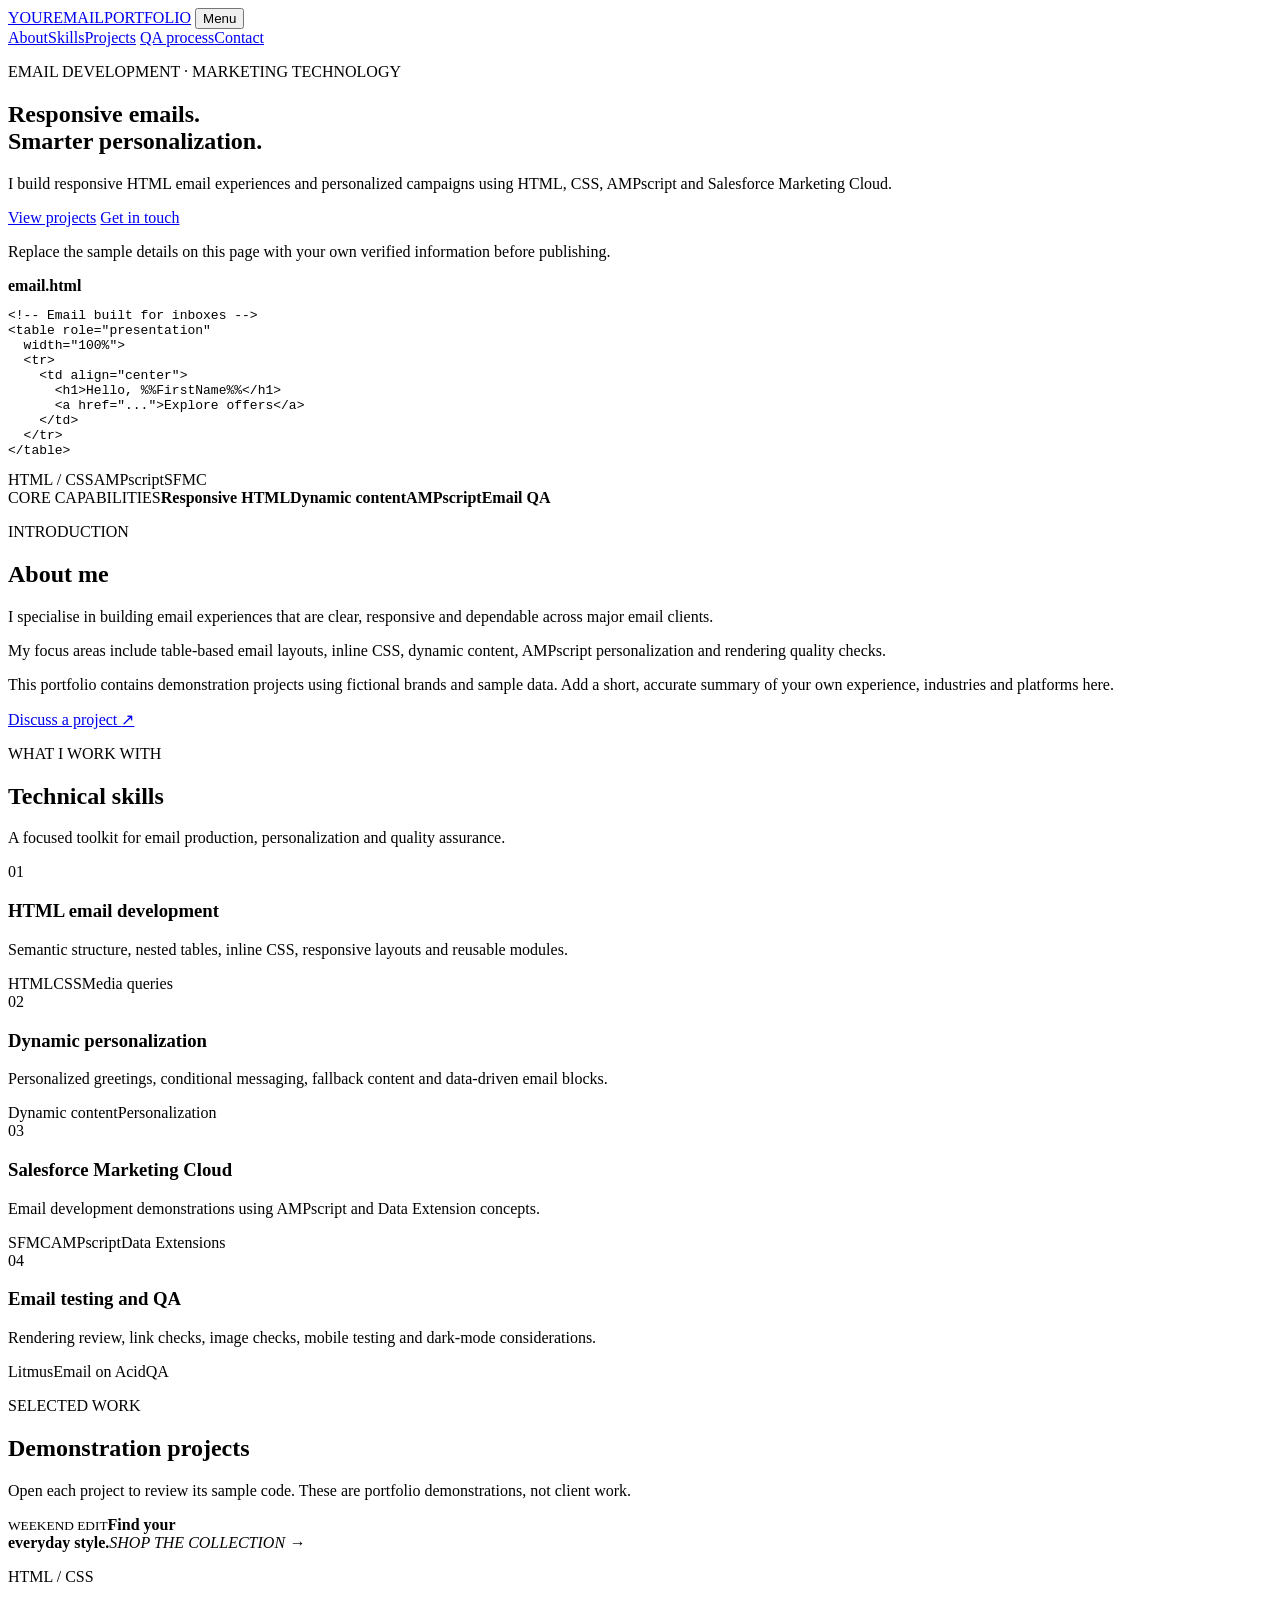
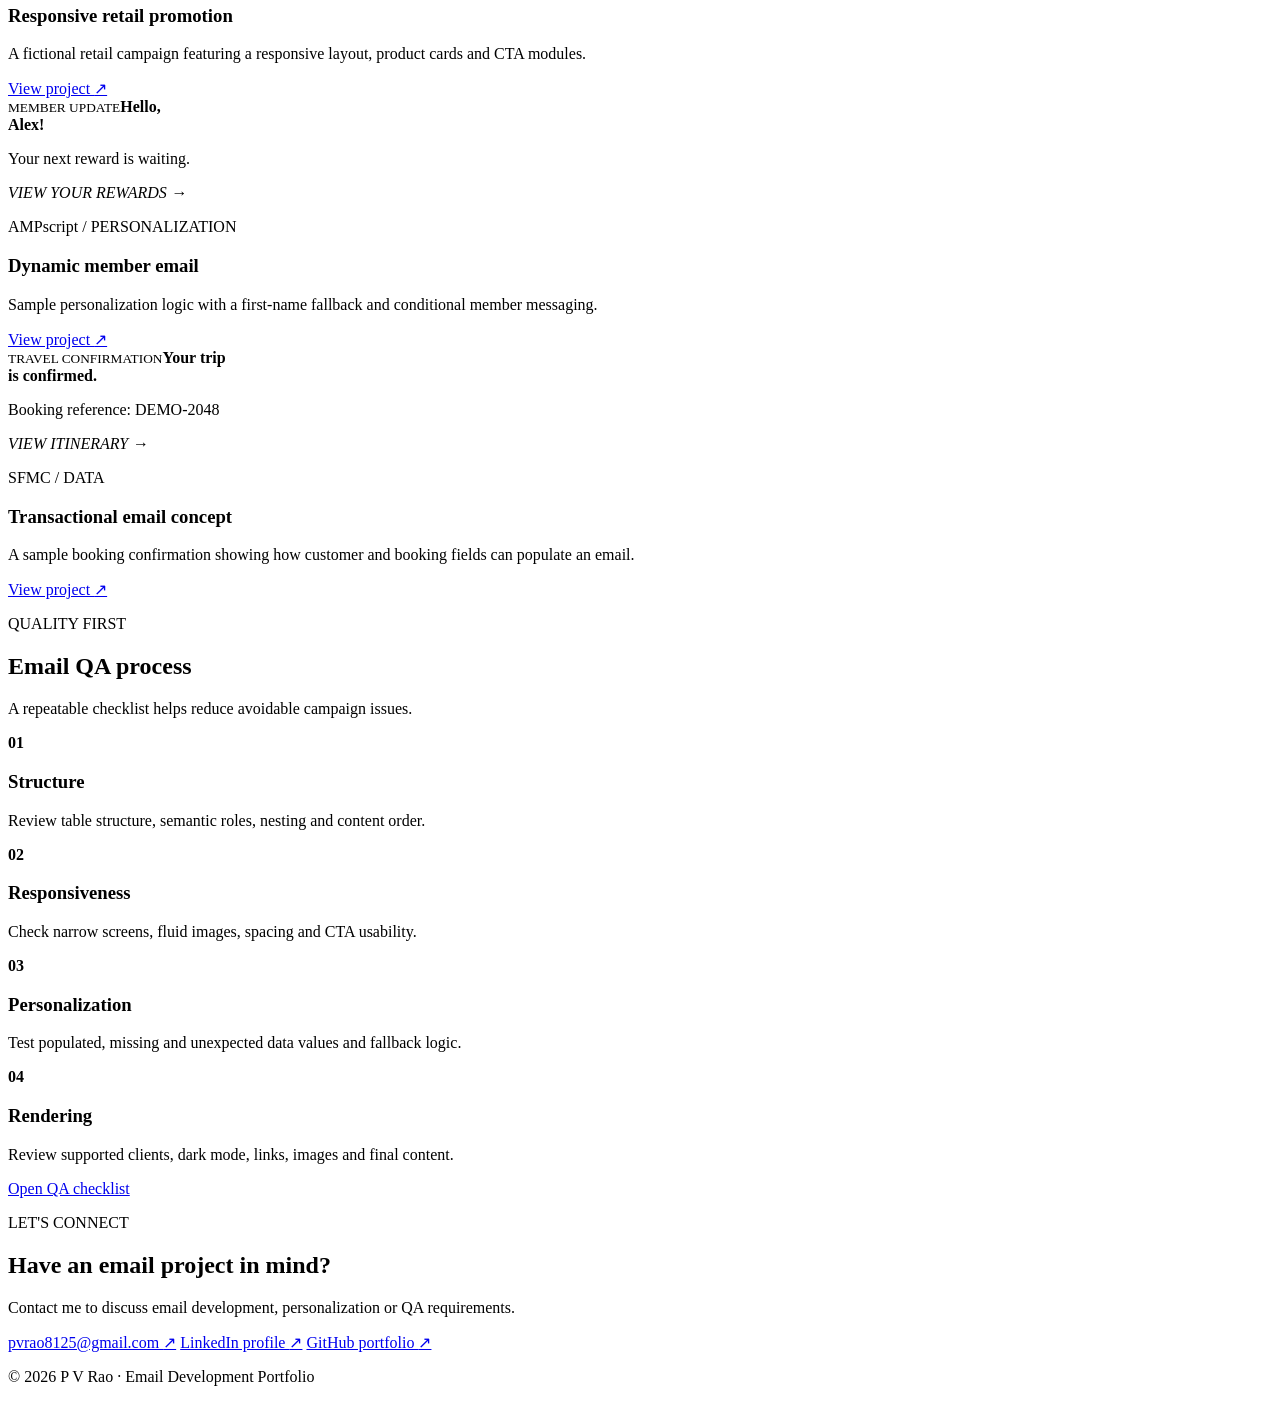
==== index.html @ cdc892a6 "Add files via upload" ====
<!doctype html>
<html lang="en">
<head>
  <meta charset="utf-8">
  <meta name="viewport" content="width=device-width, initial-scale=1">
  <meta name="description" content="Email development portfolio featuring responsive HTML email, dynamic personalization, Salesforce Marketing Cloud and email QA.">
  <title>Email Developer Portfolio | P V Rao</title>
  <link rel="stylesheet" href="css/styles.css">
</head>
<body>
  <header class="site-header">
    <nav class="nav container" aria-label="Main navigation">
      <a class="brand" href="#home">YOUR<span>EMAIL</span>PORTFOLIO</a>
      <button class="menu-toggle" aria-expanded="false" aria-controls="nav-links">Menu</button>
      <div class="nav-links" id="nav-links">
        <a href="#about">About</a><a href="#skills">Skills</a><a href="#projects">Projects</a>
        <a href="#process">QA process</a><a class="nav-cta" href="#contact">Contact</a>
      </div>
    </nav>
  </header>

  <main>
    <section class="hero container" id="home">
      <div class="hero-copy">
        <p class="eyebrow">EMAIL DEVELOPMENT · MARKETING TECHNOLOGY</p>
        <h1>Responsive emails.<br><span>Smarter personalization.</span></h1>
        <p class="hero-text">I build responsive HTML email experiences and personalized campaigns using HTML, CSS, AMPscript and Salesforce Marketing Cloud.</p>
        <div class="hero-actions">
          <a class="button primary" href="#projects">View projects</a>
          <a class="button secondary" href="#contact">Get in touch</a>
        </div>
        <p class="small-note">Replace the sample details on this page with your own verified information before publishing.</p>
      </div>
      <div class="hero-card">
        <div class="code-top"><span></span><span></span><span></span><b>email.html</b></div>
        <pre><code><span class="code-muted">&lt;!-- Email built for inboxes --&gt;</span>
&lt;table role="presentation"
  width="100%"&gt;
  &lt;tr&gt;
    &lt;td align="center"&gt;
      <span class="code-blue">&lt;h1&gt;</span>Hello, %%FirstName%%<span class="code-blue">&lt;/h1&gt;</span>
      &lt;a href="..."&gt;Explore offers&lt;/a&gt;
    &lt;/td&gt;
  &lt;/tr&gt;
&lt;/table&gt;</code></pre>
        <div class="hero-tags"><span>HTML / CSS</span><span>AMPscript</span><span>SFMC</span></div>
      </div>
    </section>

    <section class="trust-strip">
      <div class="container strip-inner"><span>CORE CAPABILITIES</span><b>Responsive HTML</b><b>Dynamic content</b><b>AMPscript</b><b>Email QA</b></div>
    </section>

    <section class="section container" id="about">
      <div class="section-heading"><p class="eyebrow">INTRODUCTION</p><h2>About me</h2></div>
      <div class="about-grid">
        <p class="lead">I specialise in building email experiences that are clear, responsive and dependable across major email clients.</p>
        <div class="about-copy">
          <p>My focus areas include table-based email layouts, inline CSS, dynamic content, AMPscript personalization and rendering quality checks.</p>
          <p>This portfolio contains demonstration projects using fictional brands and sample data. Add a short, accurate summary of your own experience, industries and platforms here.</p>
          <a class="text-link" href="#contact">Discuss a project <span>↗</span></a>
        </div>
      </div>
    </section>

    <section class="section section-soft" id="skills">
      <div class="container">
        <div class="section-heading"><p class="eyebrow">WHAT I WORK WITH</p><h2>Technical skills</h2><p class="section-intro">A focused toolkit for email production, personalization and quality assurance.</p></div>
        <div class="skill-grid">
          <article class="skill-card"><div class="skill-icon">01</div><h3>HTML email development</h3><p>Semantic structure, nested tables, inline CSS, responsive layouts and reusable modules.</p><div class="pills"><span>HTML</span><span>CSS</span><span>Media queries</span></div></article>
          <article class="skill-card"><div class="skill-icon">02</div><h3>Dynamic personalization</h3><p>Personalized greetings, conditional messaging, fallback content and data-driven email blocks.</p><div class="pills"><span>Dynamic content</span><span>Personalization</span></div></article>
          <article class="skill-card"><div class="skill-icon">03</div><h3>Salesforce Marketing Cloud</h3><p>Email development demonstrations using AMPscript and Data Extension concepts.</p><div class="pills"><span>SFMC</span><span>AMPscript</span><span>Data Extensions</span></div></article>
          <article class="skill-card"><div class="skill-icon">04</div><h3>Email testing and QA</h3><p>Rendering review, link checks, image checks, mobile testing and dark-mode considerations.</p><div class="pills"><span>Litmus</span><span>Email on Acid</span><span>QA</span></div></article>
        </div>
      </div>
    </section>

    <section class="section container" id="projects">
      <div class="section-heading"><p class="eyebrow">SELECTED WORK</p><h2>Demonstration projects</h2><p class="section-intro">Open each project to review its sample code. These are portfolio demonstrations, not client work.</p></div>
      <div class="project-grid">
        <article class="project-card">
          <div class="project-visual visual-one"><div class="mock-email"><small>WEEKEND EDIT</small><strong>Find your<br>everyday style.</strong><i>SHOP THE COLLECTION →</i></div></div>
          <div class="project-body"><p class="project-type">HTML / CSS</p><h3>Responsive retail promotion</h3><p>A fictional retail campaign featuring a responsive layout, product cards and CTA modules.</p><a class="text-link" href="projects/responsive-retail.html">View project <span>↗</span></a></div>
        </article>
        <article class="project-card">
          <div class="project-visual visual-two"><div class="mock-email personalized"><small>MEMBER UPDATE</small><strong>Hello,<br>Alex!</strong><p>Your next reward is waiting.</p><i>VIEW YOUR REWARDS →</i></div></div>
          <div class="project-body"><p class="project-type">AMPscript / PERSONALIZATION</p><h3>Dynamic member email</h3><p>Sample personalization logic with a first-name fallback and conditional member messaging.</p><a class="text-link" href="projects/dynamic-member-email.html">View project <span>↗</span></a></div>
        </article>
        <article class="project-card">
          <div class="project-visual visual-three"><div class="mock-email booking"><small>TRAVEL CONFIRMATION</small><strong>Your trip<br>is confirmed.</strong><p>Booking reference: DEMO-2048</p><i>VIEW ITINERARY →</i></div></div>
          <div class="project-body"><p class="project-type">SFMC / DATA</p><h3>Transactional email concept</h3><p>A sample booking confirmation showing how customer and booking fields can populate an email.</p><a class="text-link" href="projects/booking-confirmation.html">View project <span>↗</span></a></div>
        </article>
      </div>
    </section>

    <section class="section section-dark" id="process">
      <div class="container">
        <div class="section-heading"><p class="eyebrow">QUALITY FIRST</p><h2>Email QA process</h2><p class="section-intro">A repeatable checklist helps reduce avoidable campaign issues.</p></div>
        <div class="process-grid">
          <div><b>01</b><h3>Structure</h3><p>Review table structure, semantic roles, nesting and content order.</p></div>
          <div><b>02</b><h3>Responsiveness</h3><p>Check narrow screens, fluid images, spacing and CTA usability.</p></div>
          <div><b>03</b><h3>Personalization</h3><p>Test populated, missing and unexpected data values and fallback logic.</p></div>
          <div><b>04</b><h3>Rendering</h3><p>Review supported clients, dark mode, links, images and final content.</p></div>
        </div>
        <a class="button light-button" href="projects/email-qa-checklist.html">Open QA checklist</a>
      </div>
    </section>

    <section class="section container" id="contact">
      <div class="contact-panel">
        <div><p class="eyebrow">LET'S CONNECT</p><h2>Have an email project in mind?</h2><p>Contact me to discuss email development, personalization or QA requirements.</p></div>
        <div class="contact-links">
          <a href="mailto:pvrao8125@gmail.com">pvrao8125@gmail.com <span>↗</span></a>
          <a href="https://www.linkedin.com/in/YOUR-LINKEDIN/" target="_blank" rel="noopener">LinkedIn profile <span>↗</span></a>
          <a href="https://github.com/YOUR-GITHUB/" target="_blank" rel="noopener">GitHub portfolio <span>↗</span></a>
        </div>
      </div>
      <p class="footer-note">© <span id="year"></span> P V Rao · Email Development Portfolio</p>
    </section>
  </main>
  <script>
    document.getElementById('year').textContent = new Date().getFullYear();
    const toggle = document.querySelector('.menu-toggle');
    const links = document.querySelector('.nav-links');
    toggle.addEventListener('click', () => {
      const expanded = toggle.getAttribute('aria-expanded') === 'true';
      toggle.setAttribute('aria-expanded', String(!expanded));
      links.classList.toggle('open');
    });
    links.querySelectorAll('a').forEach(link => link.addEventListener('click', () => {
      links.classList.remove('open');
      toggle.setAttribute('aria-expanded', 'false');
    }));
  </script>
</body>
</html>
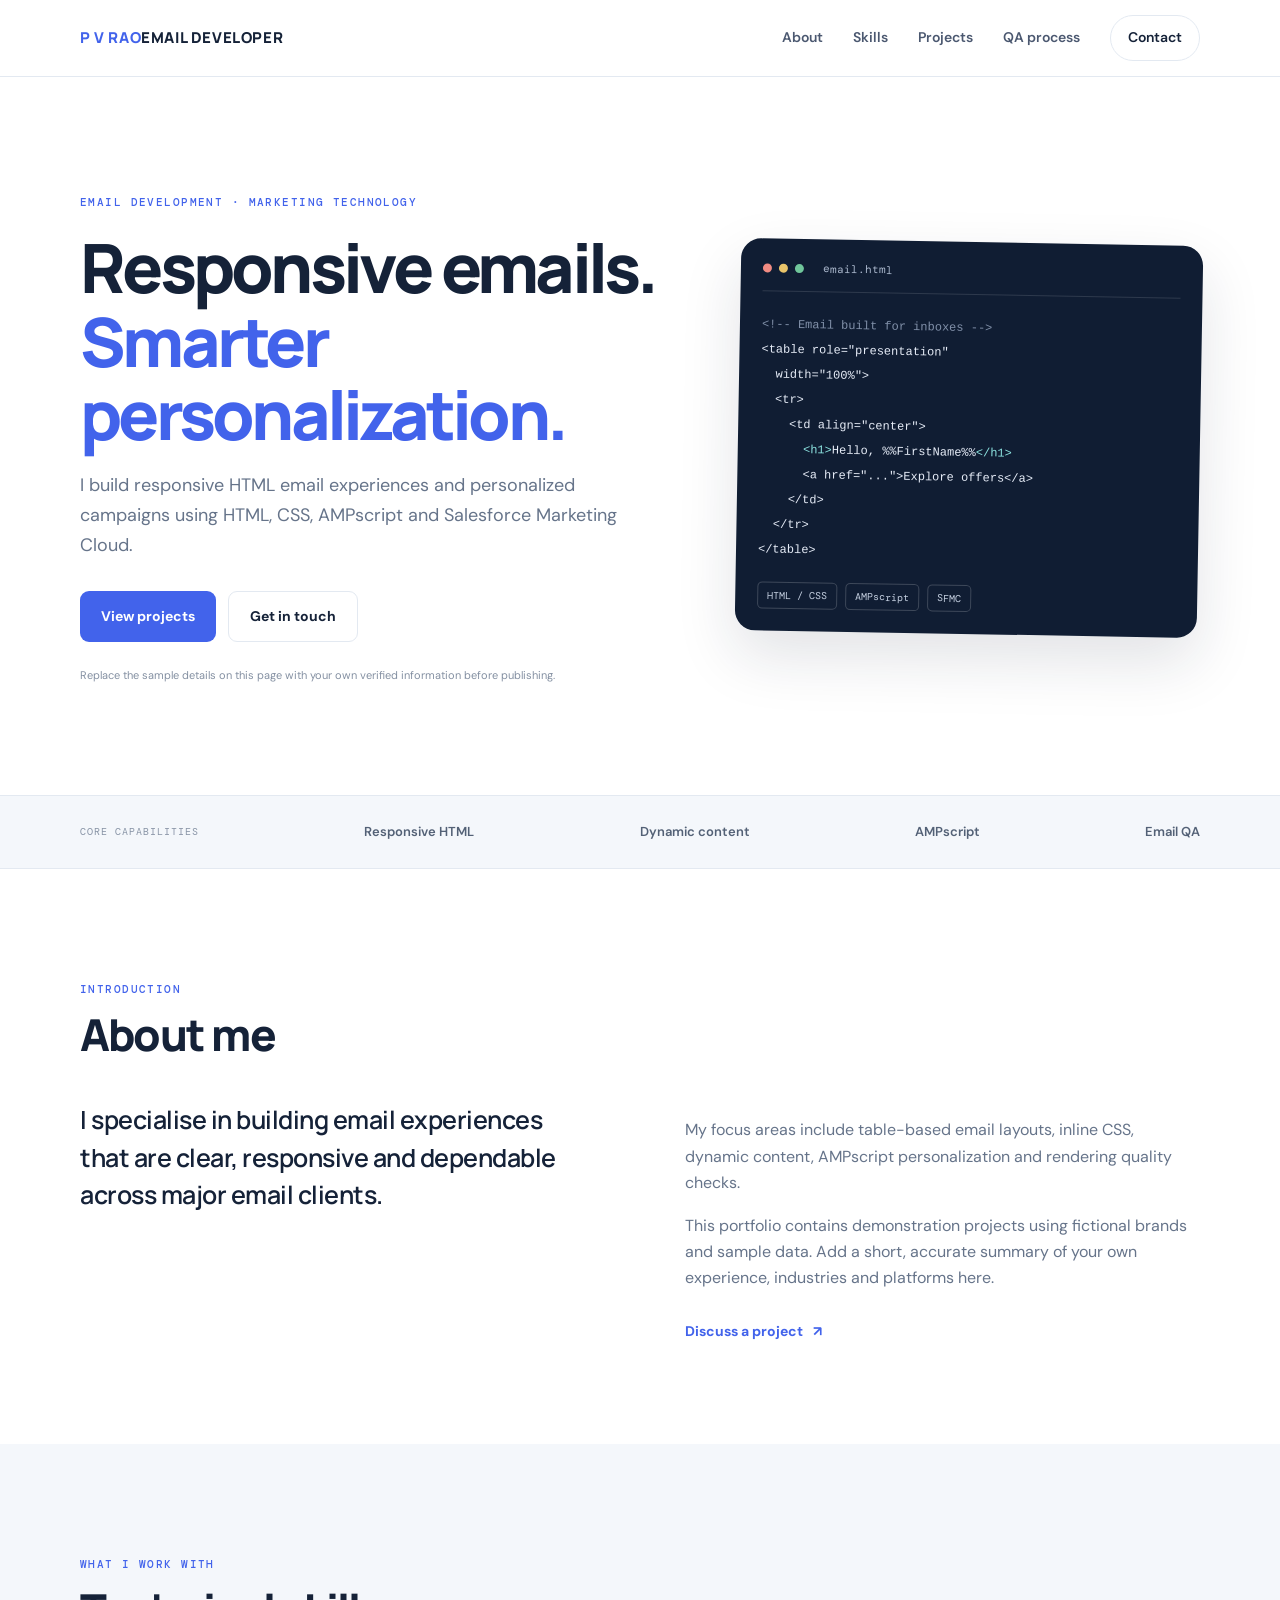
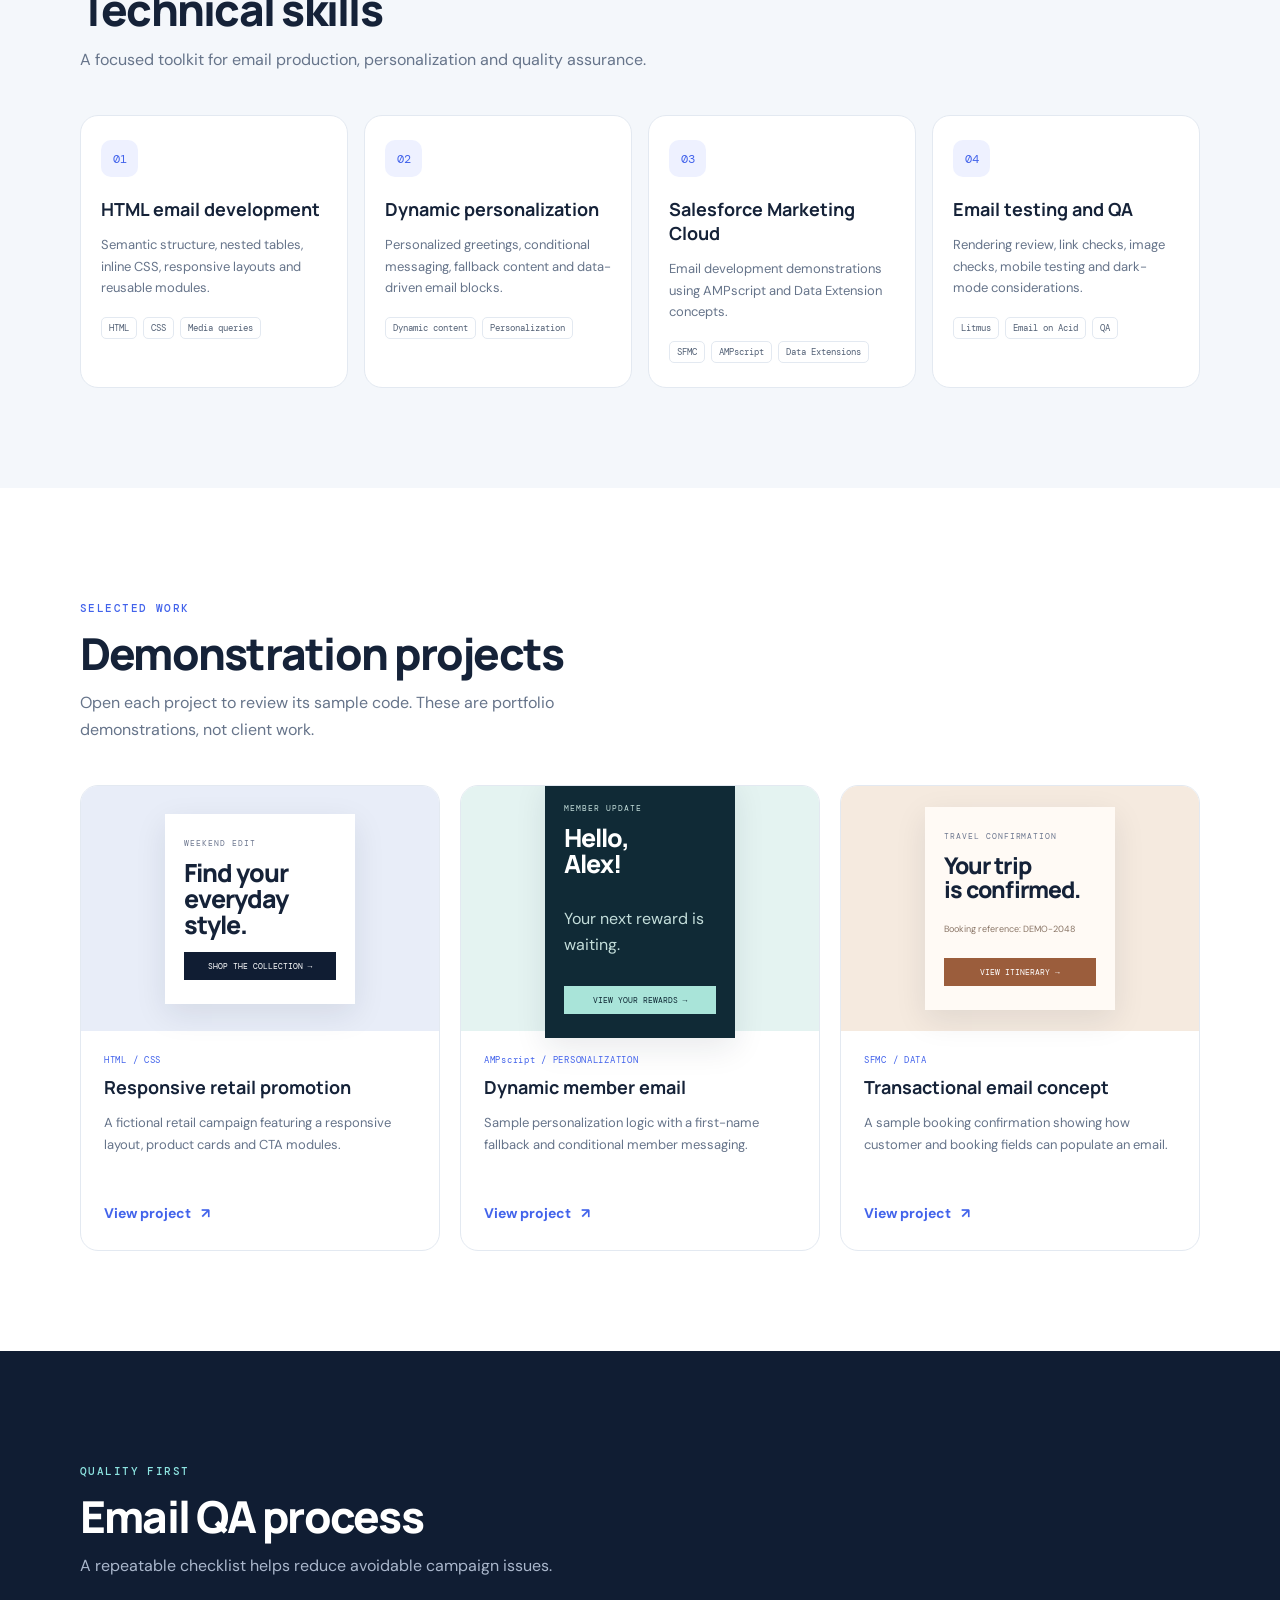
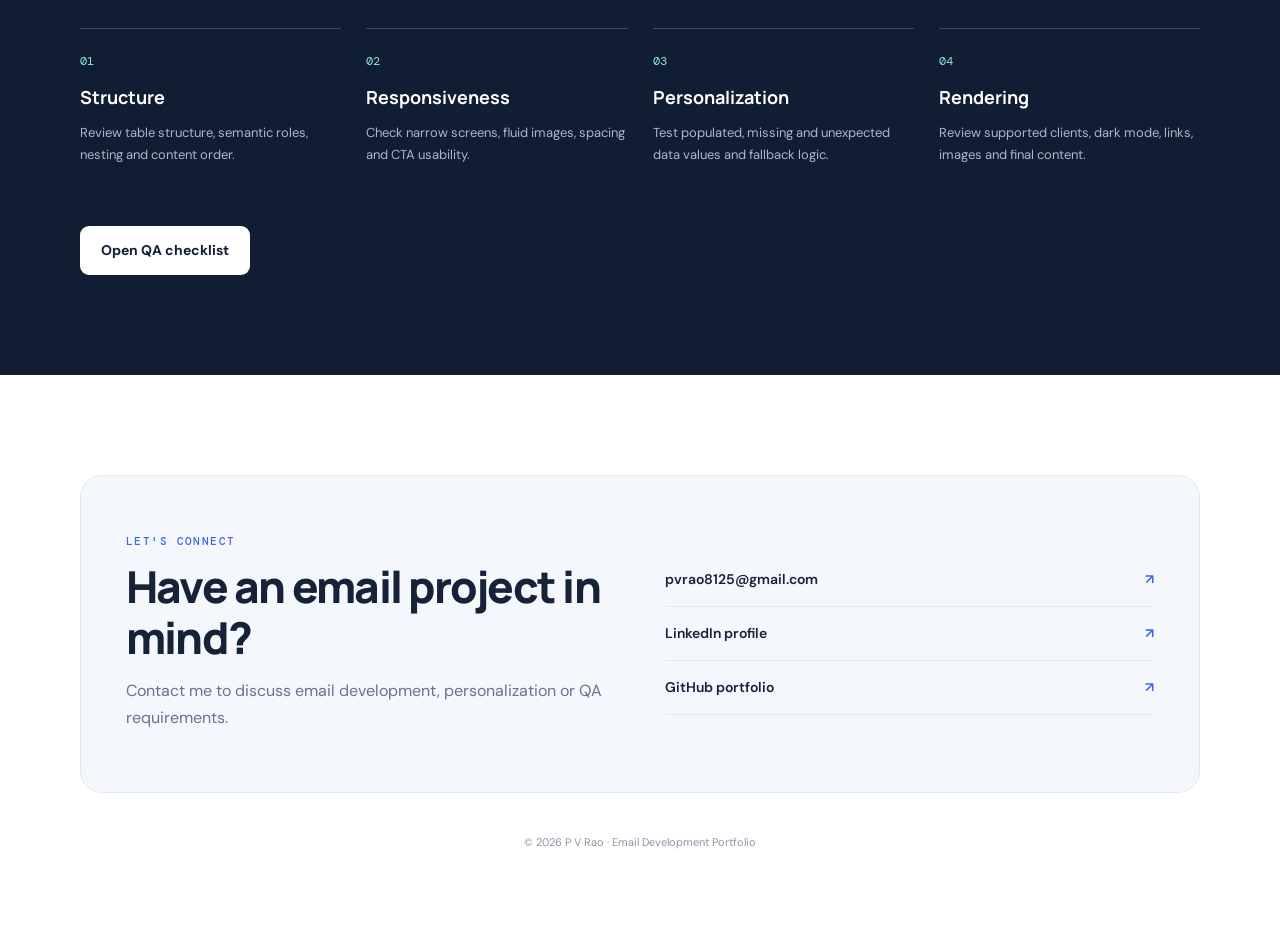
==== commit cacff674: "Add files via upload" ====
--- a/index.html
+++ b/index.html
@@ -10,7 +10,7 @@
 <body>
   <header class="site-header">
     <nav class="nav container" aria-label="Main navigation">
-      <a class="brand" href="#home">YOUR<span>EMAIL</span>PORTFOLIO</a>
+      <a class="brand" href="#home"><span>P V RAO</span>EMAIL DEVELOPER</a>
       <button class="menu-toggle" aria-expanded="false" aria-controls="nav-links">Menu</button>
       <div class="nav-links" id="nav-links">
         <a href="#about">About</a><a href="#skills">Skills</a><a href="#projects">Projects</a>
--- a/css/styles.css
+++ b/css/styles.css
@@ -0,0 +1,10 @@
+@import url('https://fonts.googleapis.com/css2?family=DM+Mono:wght@400;500&family=DM+Sans:wght@400;500;600;700&family=Manrope:wght@400;500;600;700;800&display=swap');
+:root{--ink:#152238;--muted:#66748a;--navy:#101d33;--blue:#4263eb;--cyan:#8de4e1;--paper:#fff;--soft:#f4f7fb;--line:#e3e9f1;--radius:18px}
+*{box-sizing:border-box}html{scroll-behavior:smooth;scroll-padding-top:90px}body{margin:0;color:var(--ink);background:var(--paper);font-family:'DM Sans',Arial,sans-serif;line-height:1.65}a{color:inherit;text-decoration:none}.container{width:min(1120px,calc(100% - 48px));margin:auto}.site-header{position:sticky;top:0;z-index:20;background:rgba(255,255,255,.94);backdrop-filter:blur(12px);border-bottom:1px solid var(--line)}.nav{height:76px;display:flex;align-items:center;justify-content:space-between}.brand{font-family:Manrope,sans-serif;font-weight:800;font-size:15px;letter-spacing:.04em}.brand span{color:var(--blue)}.nav-links{display:flex;align-items:center;gap:30px;font-size:14px;font-weight:600;color:#4b5870}.nav-links a:hover,.text-link:hover{color:var(--blue)}.nav-cta{padding:10px 17px;border:1px solid var(--line);border-radius:30px;color:var(--ink)}.menu-toggle{display:none;background:none;border:1px solid var(--line);padding:8px 12px;border-radius:8px}
+.hero{display:grid;grid-template-columns:1.12fr .88fr;align-items:center;gap:70px;padding-top:105px;padding-bottom:100px}.eyebrow{font-family:'DM Mono',monospace;font-size:11px;letter-spacing:.13em;color:var(--blue);font-weight:500}.hero h1{font:800 clamp(42px,6vw,68px)/1.08 Manrope,sans-serif;letter-spacing:-.055em;margin:20px 0}.hero h1 span{color:var(--blue)}.hero-text{max-width:570px;color:var(--muted);font-size:18px}.hero-actions{display:flex;gap:12px;margin-top:30px}.button{display:inline-flex;align-items:center;justify-content:center;padding:13px 21px;border-radius:9px;font-weight:700;font-size:14px;transition:.2s}.primary{background:var(--blue);color:white}.primary:hover{background:#304bc4;transform:translateY(-2px)}.secondary{border:1px solid var(--line)}.secondary:hover{border-color:var(--blue)}.small-note{font-size:11px;color:#8490a2;margin-top:24px}.hero-card{background:var(--navy);border-radius:20px;padding:22px;color:#e7edf8;box-shadow:0 25px 60px #15223820;transform:rotate(1deg)}.code-top{display:flex;align-items:center;gap:7px;border-bottom:1px solid #ffffff20;padding-bottom:16px}.code-top span{width:9px;height:9px;border-radius:50%;background:#f18b82}.code-top span:nth-child(2){background:#e9c46a}.code-top span:nth-child(3){background:#70c69b}.code-top b{font:11px 'DM Mono',monospace;color:#aab7cc;margin-left:12px}.hero-card pre{white-space:pre-wrap;overflow-wrap:anywhere;font:12px/2 'DM Mono',monospace;padding:20px 0;margin:0}.code-muted{color:#8190a9}.code-blue{color:#8de4e1}.hero-tags{display:flex;gap:8px;flex-wrap:wrap}.hero-tags span,.pills span{font:10px 'DM Mono',monospace;border:1px solid #ffffff30;padding:6px 9px;border-radius:5px;color:#c5d0e1}.trust-strip{background:var(--soft);border-block:1px solid var(--line)}.strip-inner{min-height:72px;display:flex;align-items:center;justify-content:space-between;gap:18px;flex-wrap:wrap;font-size:13px}.strip-inner span{font:10px 'DM Mono',monospace;color:#8793a5;letter-spacing:.1em}.strip-inner b{font-weight:600;color:#536176}
+.section{padding-top:100px;padding-bottom:100px}.section-heading{margin-bottom:42px}.section-heading h2,.contact-panel h2{font:800 clamp(32px,4vw,44px)/1.15 Manrope,sans-serif;letter-spacing:-.04em;margin:10px 0}.section-intro{color:var(--muted);max-width:590px;margin:12px 0 0}.about-grid{display:grid;grid-template-columns:1fr 1fr;gap:90px}.lead{font:600 25px/1.5 Manrope,sans-serif;margin:0;letter-spacing:-.02em}.about-copy{color:var(--muted)}.text-link{display:inline-flex;gap:10px;align-items:center;color:var(--blue);font-weight:700;font-size:14px;margin-top:12px}.section-soft{background:var(--soft)}.skill-grid{display:grid;grid-template-columns:repeat(4,1fr);gap:16px}.skill-card{background:white;border:1px solid var(--line);border-radius:var(--radius);padding:24px 20px;min-height:260px}.skill-icon{font:12px 'DM Mono',monospace;color:var(--blue);background:#eef1ff;width:37px;height:37px;border-radius:10px;display:grid;place-items:center}.skill-card h3,.project-body h3,.process-grid h3{font:700 18px Manrope,sans-serif;margin:20px 0 9px}.skill-card p,.project-body p,.process-grid p{font-size:13px;color:var(--muted)}.pills{display:flex;gap:6px;flex-wrap:wrap;margin-top:18px}.pills span{color:#536176;border-color:var(--line);font-size:9px;padding:4px 7px}
+.project-grid{display:grid;grid-template-columns:repeat(3,1fr);gap:20px}.project-card{border:1px solid var(--line);border-radius:var(--radius);overflow:hidden;background:white}.project-visual{height:245px;display:grid;place-items:center;padding:22px}.visual-one{background:#e8edf8}.visual-two{background:#e4f3f1}.visual-three{background:#f5eadf}.mock-email{width:190px;min-height:190px;background:#fff;padding:24px 19px;box-shadow:0 10px 30px #15223818;display:flex;flex-direction:column;gap:12px}.mock-email small{font:8px 'DM Mono',monospace;letter-spacing:.12em;color:#6e7890}.mock-email strong{font:800 25px/1.05 Manrope,sans-serif;letter-spacing:-.04em}.mock-email i{font:8px 'DM Mono',monospace;font-style:normal;background:var(--navy);color:white;padding:9px 7px;text-align:center;margin-top:auto}.personalized{background:#102a36;color:white}.personalized small,.personalized p{color:#c4dedb}.personalized i{background:#a9e4d9;color:#102a36}.booking{background:#fffaf5}.booking strong{font-size:23px}.booking p{font-size:9px;color:#8a7667}.booking i{background:#9b5d3c}.project-body{padding:23px}.project-type{font:9px 'DM Mono',monospace!important;letter-spacing:.08em;color:var(--blue)!important;margin:0}.project-body h3{margin:9px 0}.project-body>p:not(.project-type){min-height:65px}
+.section-dark{background:var(--navy);color:white}.section-dark .eyebrow{color:var(--cyan)}.section-dark .section-intro{color:#aab7cc}.process-grid{display:grid;grid-template-columns:repeat(4,1fr);gap:25px;margin:48px 0}.process-grid>div{border-top:1px solid #ffffff35;padding-top:18px}.process-grid b{font:12px 'DM Mono',monospace;color:var(--cyan)}.process-grid h3{margin:12px 0;color:white}.process-grid p{color:#aab7cc}.light-button{background:white;color:var(--navy)}.light-button:hover{background:var(--cyan)}.contact-panel{background:var(--soft);border:1px solid var(--line);border-radius:22px;padding:45px;display:grid;grid-template-columns:1fr 1fr;gap:50px;align-items:center}.contact-panel p:not(.eyebrow){color:var(--muted)}.contact-links{display:flex;flex-direction:column;gap:0}.contact-links a{padding:15px 0;border-bottom:1px solid var(--line);font-weight:600;font-size:14px;display:flex;justify-content:space-between;gap:15px}.contact-links a span{color:var(--blue)}.footer-note{text-align:center;color:#8a95a5;font-size:11px;margin:40px 0 0}
+@media(max-width:900px){.hero{gap:35px}.skill-grid{grid-template-columns:repeat(2,1fr)}.project-grid{grid-template-columns:repeat(2,1fr)}.project-card:last-child{grid-column:span 2}.strip-inner{justify-content:center;padding:16px 0}.strip-inner span{width:100%;text-align:center}}
+@media(max-width:640px){.container{width:min(100% - 34px,1120px)}.nav{height:66px}.menu-toggle{display:block}.nav-links{display:none;position:absolute;top:65px;left:0;right:0;background:white;padding:18px 24px 24px;border-bottom:1px solid var(--line);flex-direction:column;align-items:stretch;gap:17px}.nav-links.open{display:flex}.nav-cta{text-align:center}.hero{grid-template-columns:1fr;padding-top:65px;padding-bottom:65px;gap:35px}.hero h1{font-size:43px}.hero-text{font-size:16px}.hero-card{transform:none}.strip-inner{gap:12px 20px}.strip-inner b{font-size:11px}.section{padding-top:70px;padding-bottom:70px}.about-grid{grid-template-columns:1fr;gap:22px}.lead{font-size:22px}.skill-grid,.project-grid{grid-template-columns:1fr}.project-card:last-child{grid-column:auto}.project-body>p:not(.project-type){min-height:0}.process-grid{grid-template-columns:repeat(2,1fr);gap:24px}.contact-panel{grid-template-columns:1fr;padding:27px;gap:22px}.hero-actions{flex-wrap:wrap}}
+@media(prefers-reduced-motion:reduce){html{scroll-behavior:auto}*,*::before,*::after{transition:none!important}}
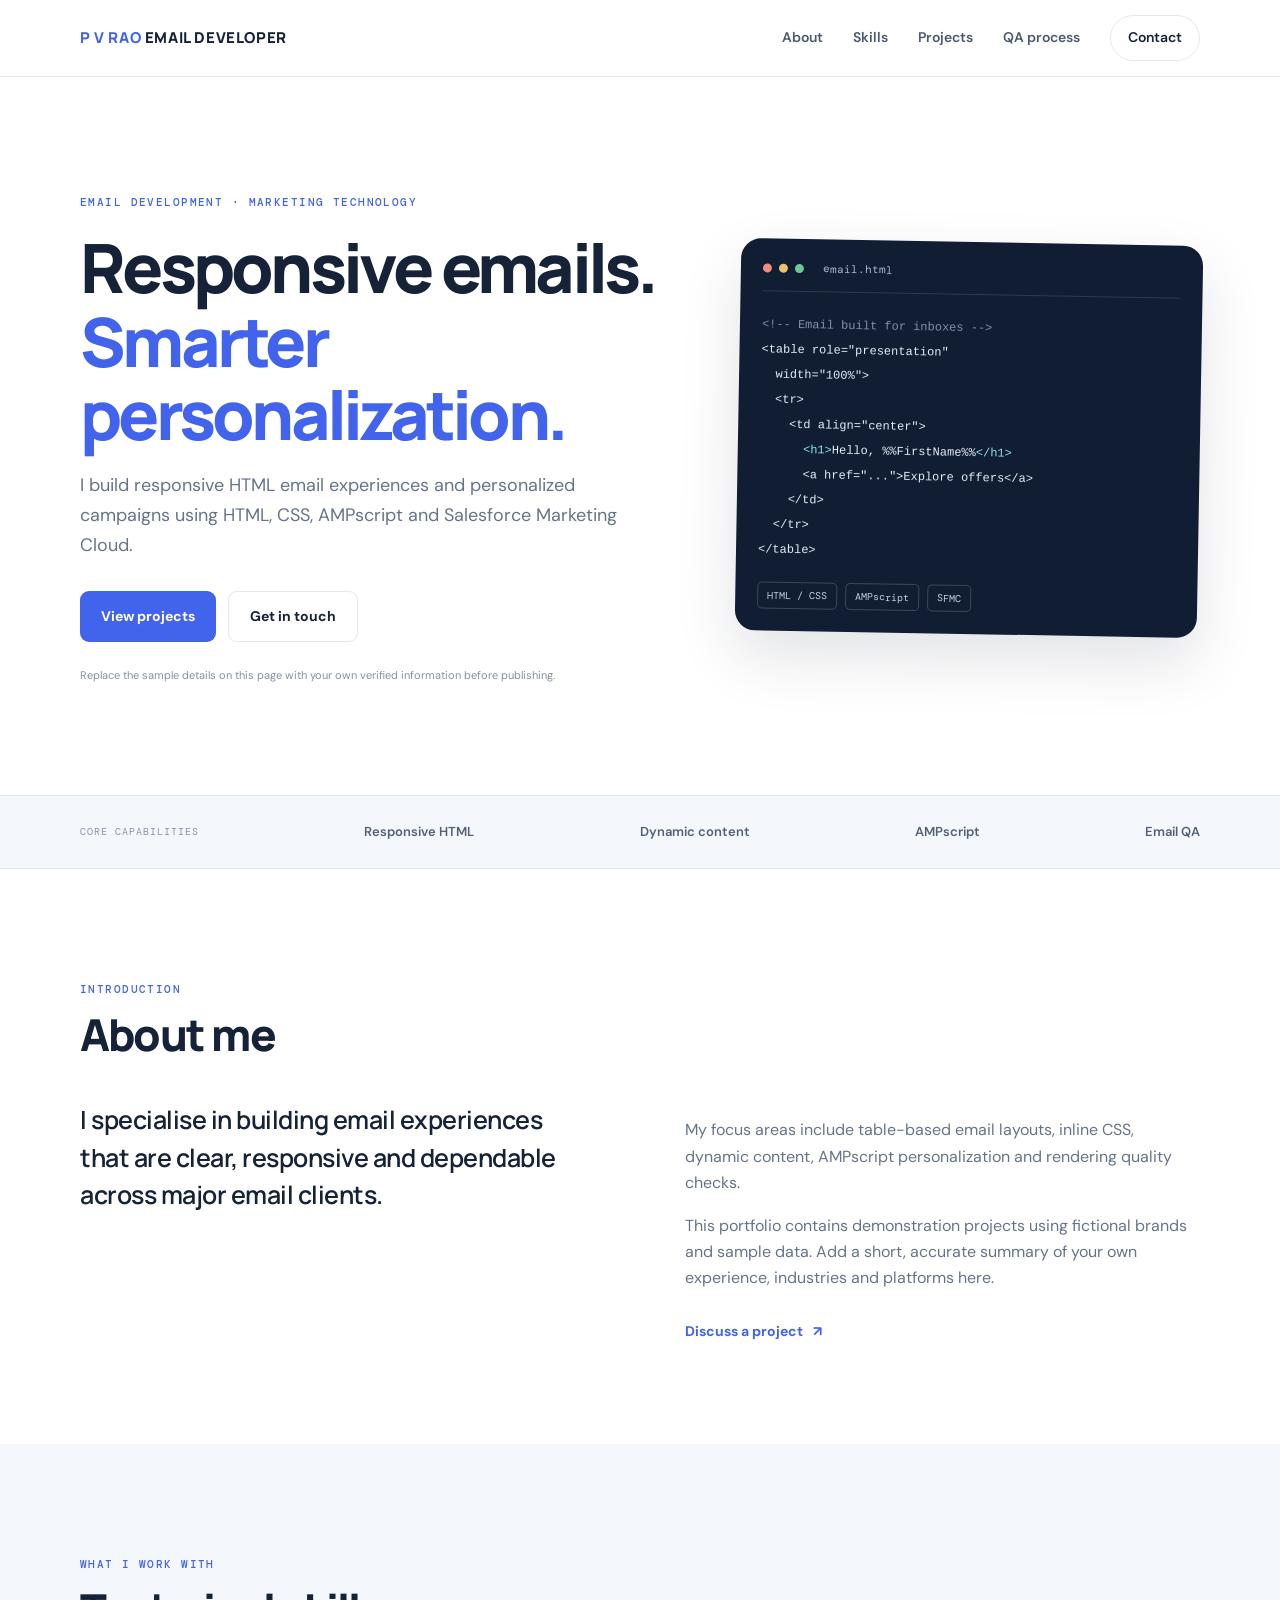
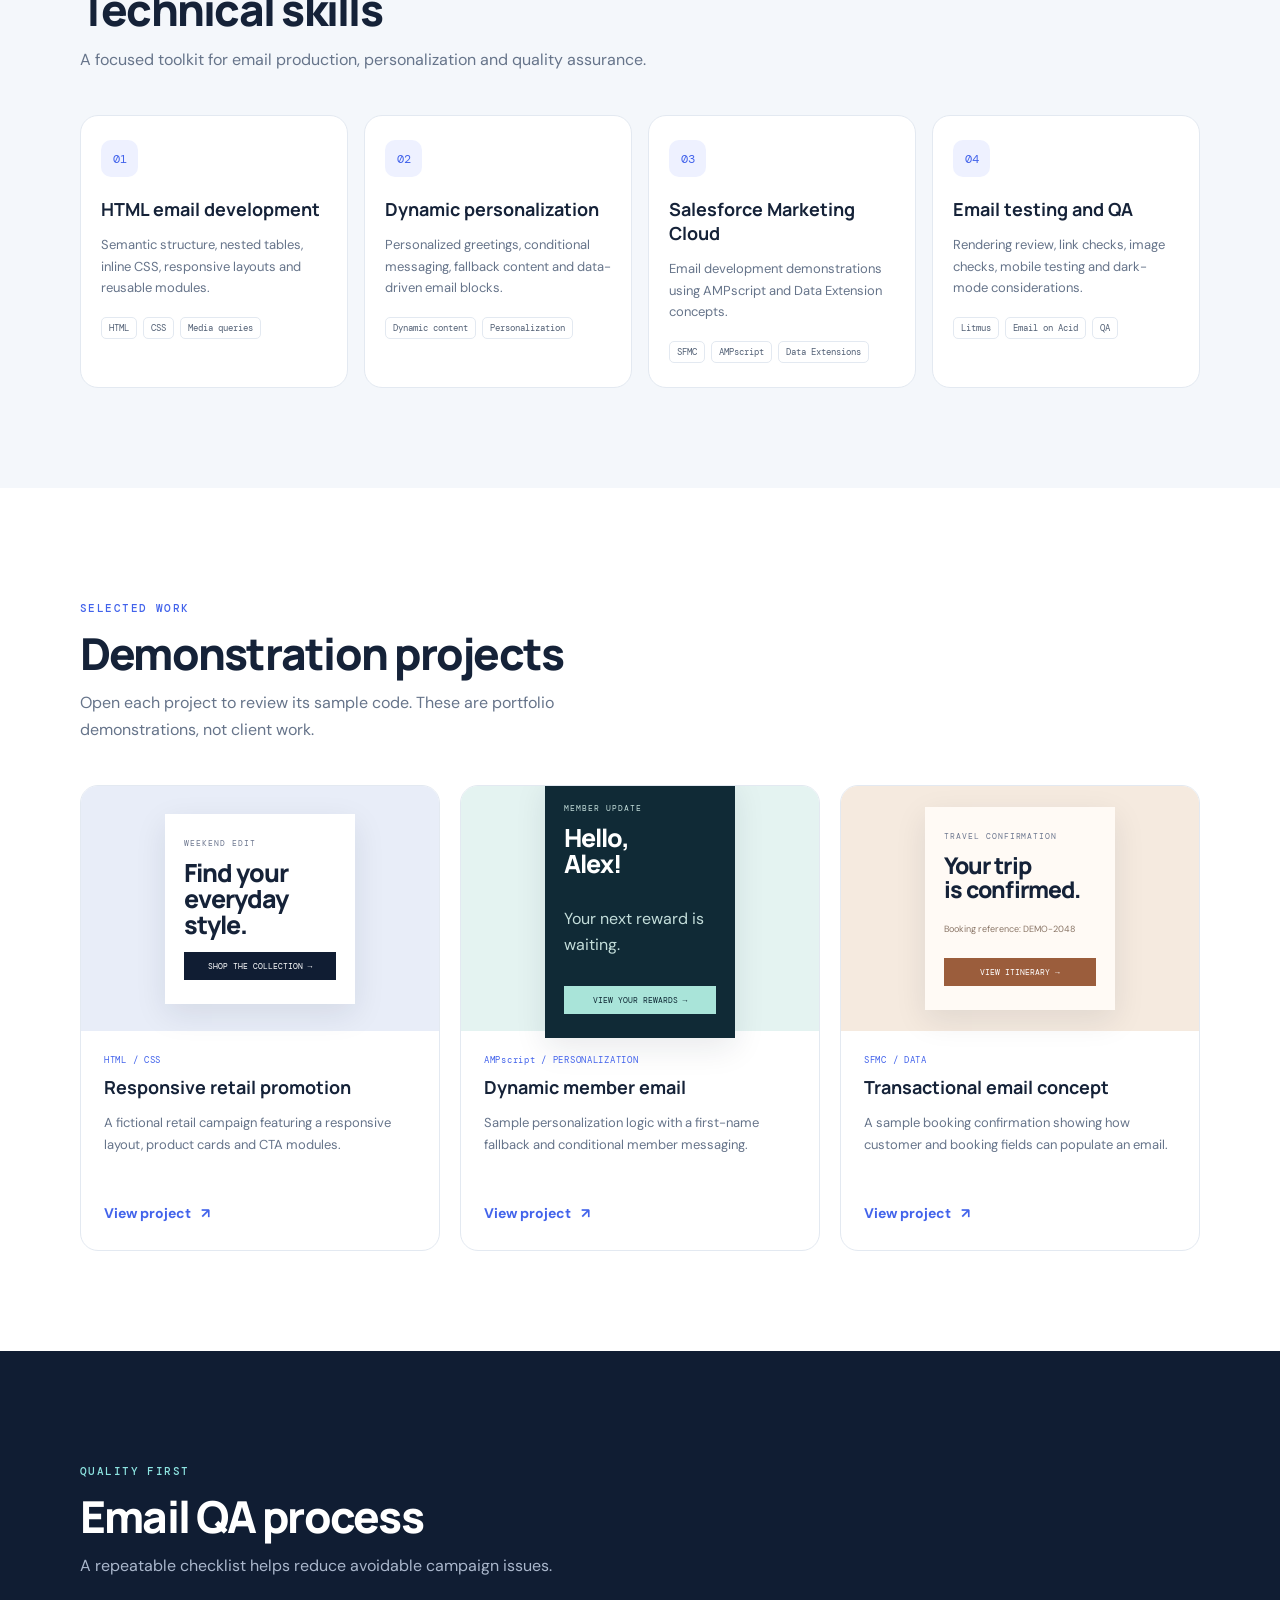
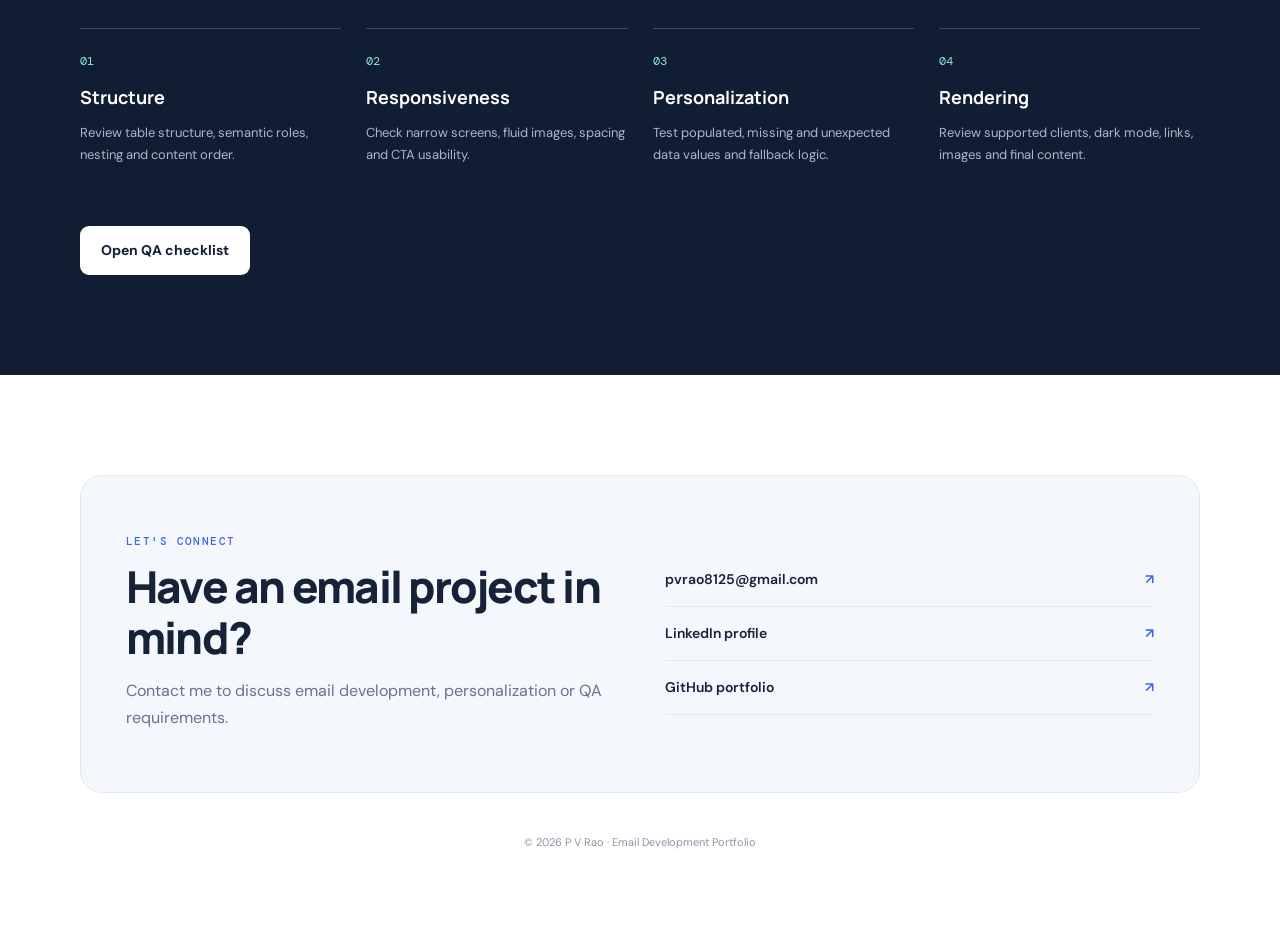
==== commit 2c3c9fee: "Fix spacing in brand link text" ====
--- a/index.html
+++ b/index.html
@@ -10,7 +10,7 @@
 <body>
   <header class="site-header">
     <nav class="nav container" aria-label="Main navigation">
-      <a class="brand" href="#home"><span>P V RAO</span>EMAIL DEVELOPER</a>
+      <a class="brand" href="#home"><span>P V RAO</span> EMAIL DEVELOPER</a>
       <button class="menu-toggle" aria-expanded="false" aria-controls="nav-links">Menu</button>
       <div class="nav-links" id="nav-links">
         <a href="#about">About</a><a href="#skills">Skills</a><a href="#projects">Projects</a>
@@ -133,4 +133,4 @@
     }));
   </script>
 </body>
-</html>+</html>
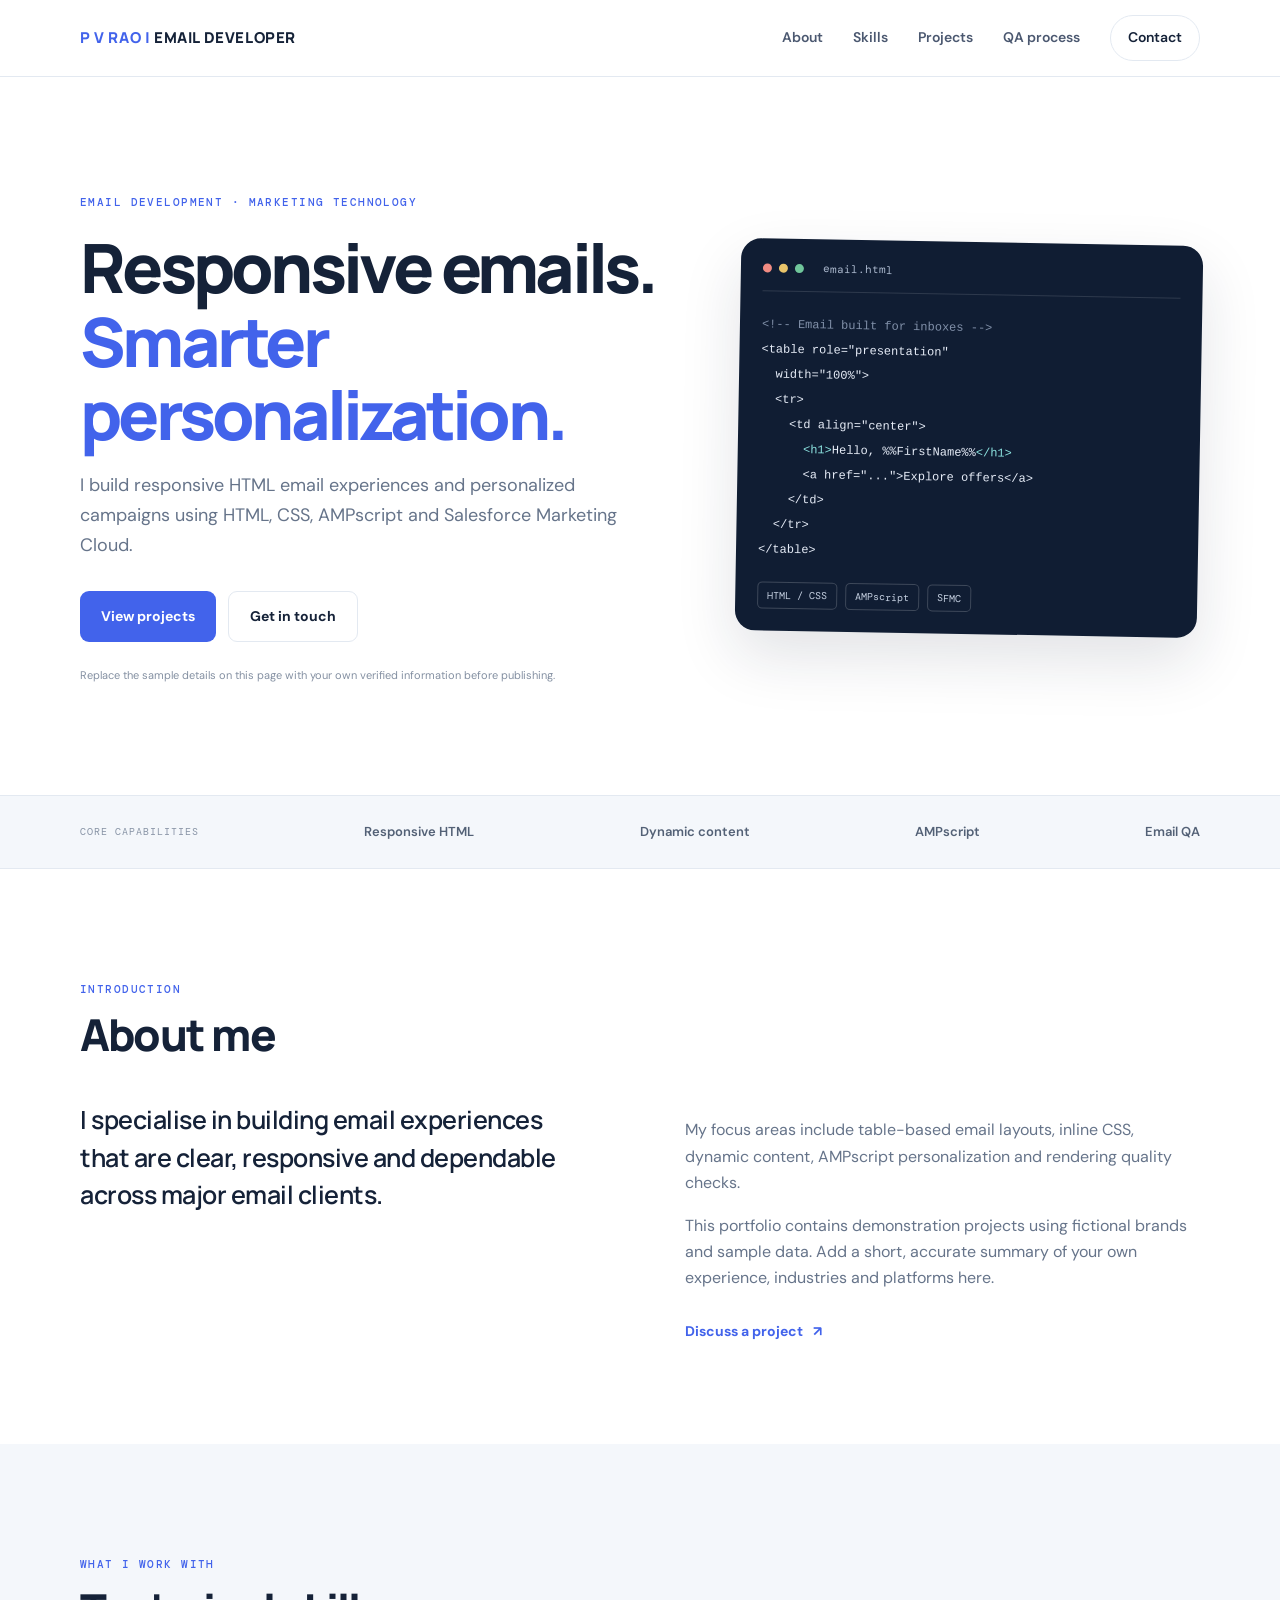
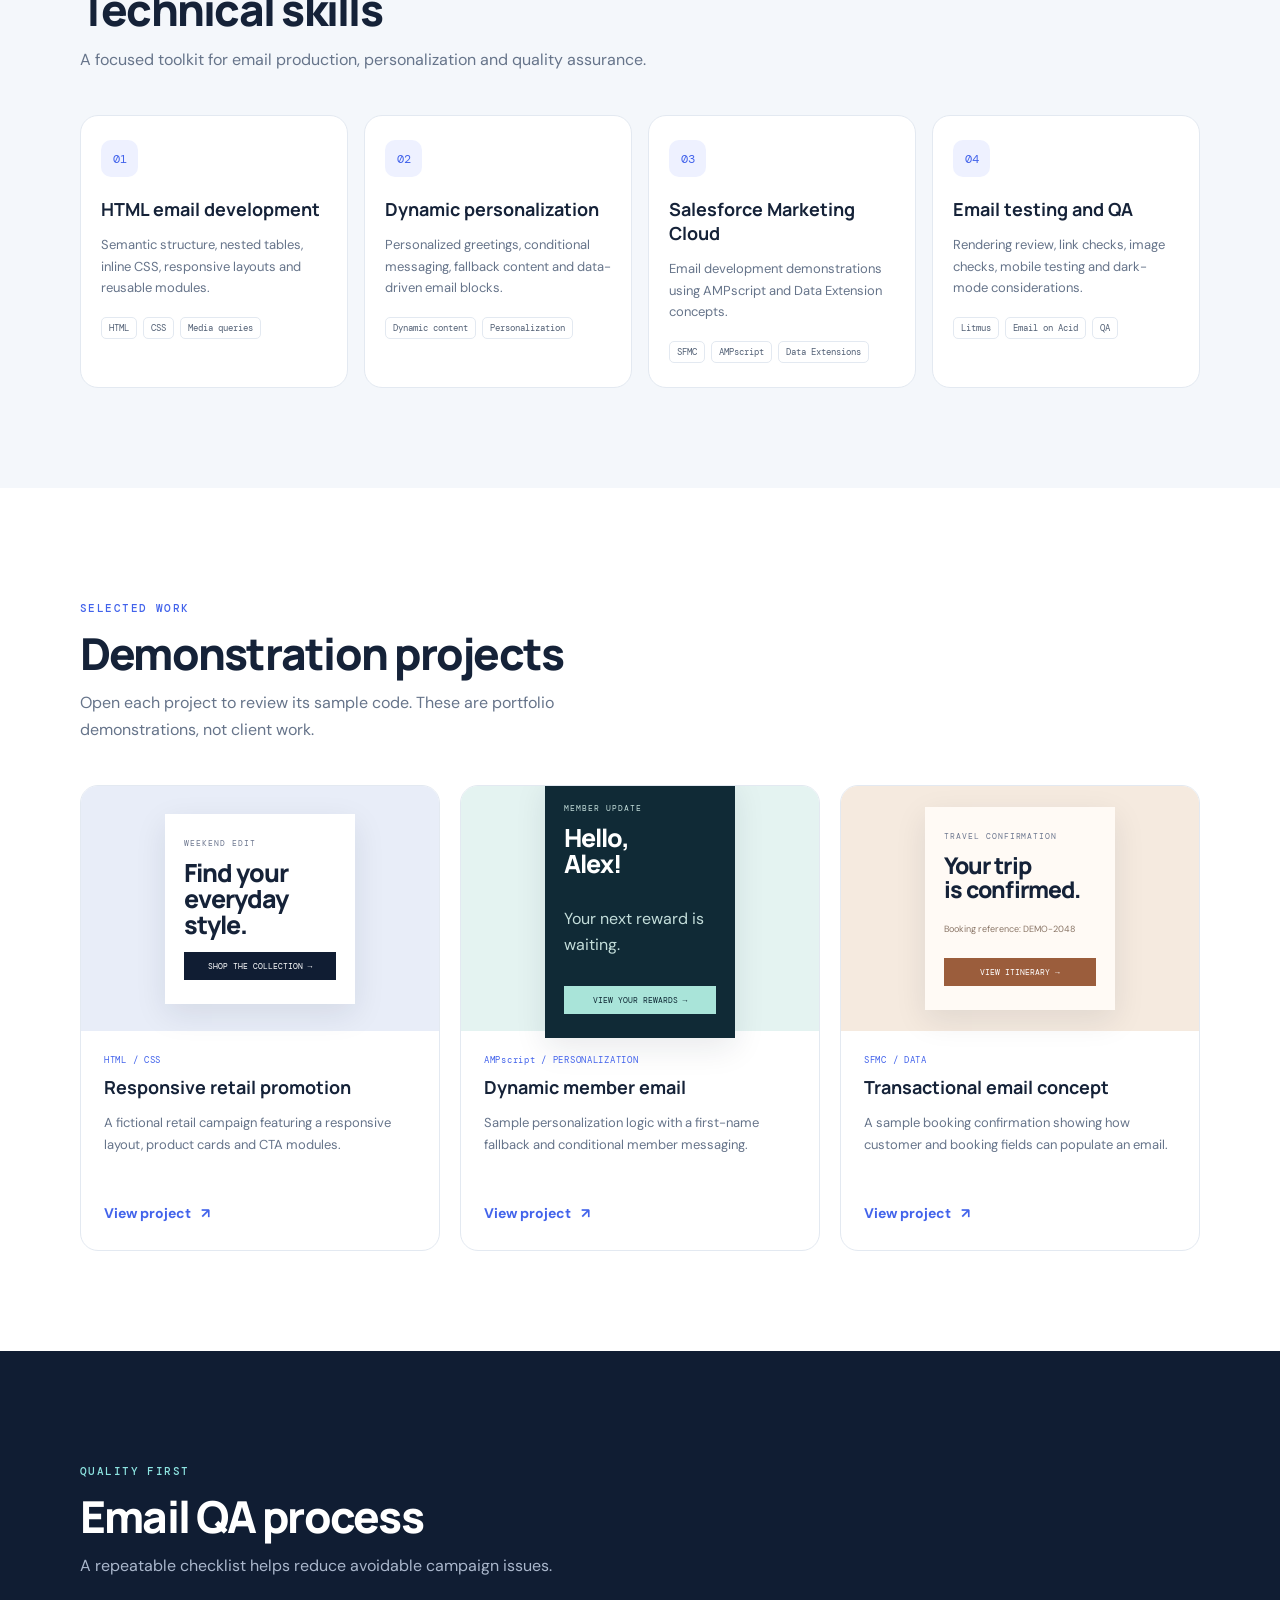
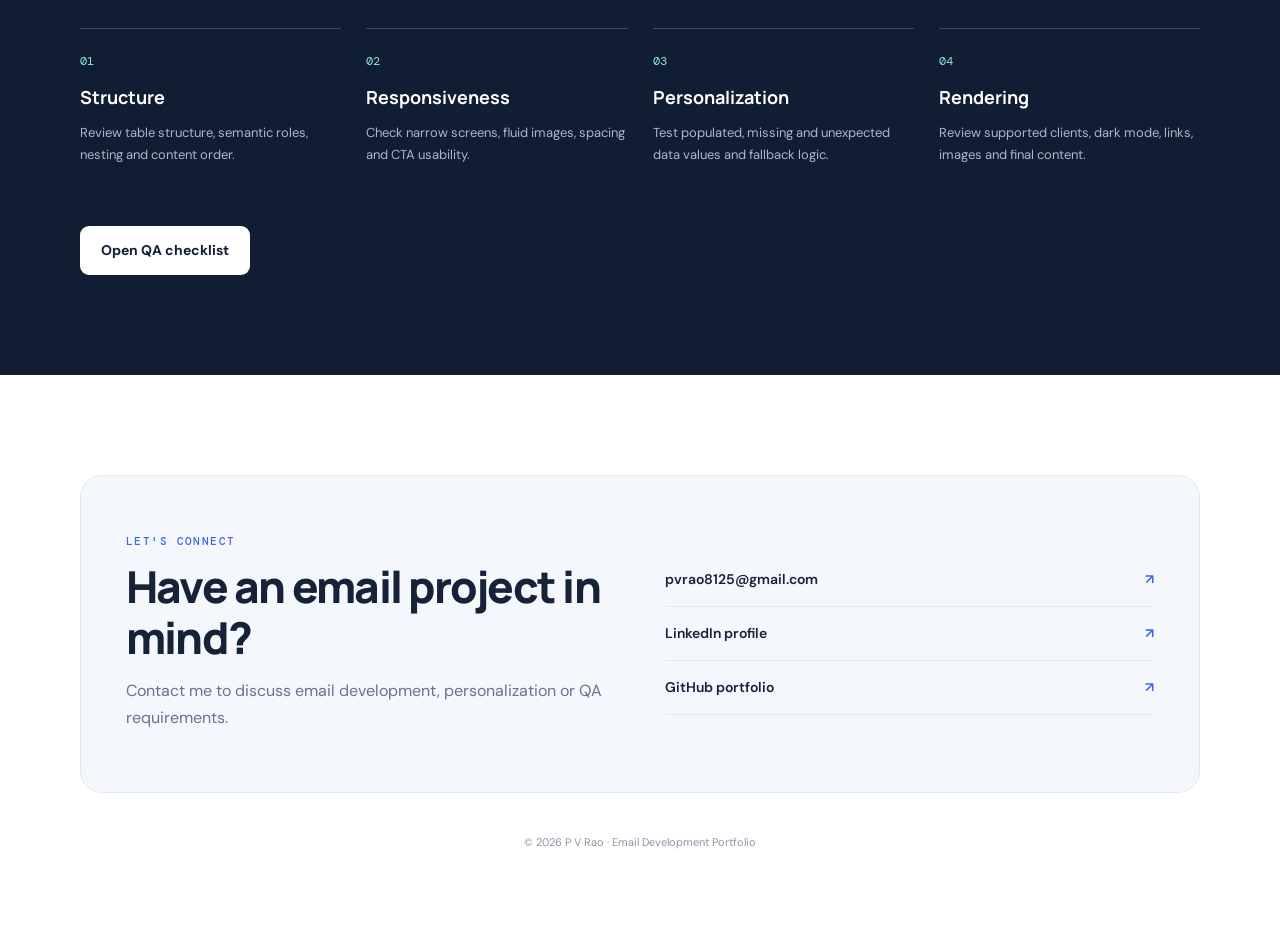
==== commit 68ae3130: "Update index.html" ====
--- a/index.html
+++ b/index.html
@@ -10,7 +10,7 @@
 <body>
   <header class="site-header">
     <nav class="nav container" aria-label="Main navigation">
-      <a class="brand" href="#home"><span>P V RAO</span> EMAIL DEVELOPER</a>
+      <a class="brand" href="#home"><span>P V RAO | </span> EMAIL DEVELOPER</a>
       <button class="menu-toggle" aria-expanded="false" aria-controls="nav-links">Menu</button>
       <div class="nav-links" id="nav-links">
         <a href="#about">About</a><a href="#skills">Skills</a><a href="#projects">Projects</a>
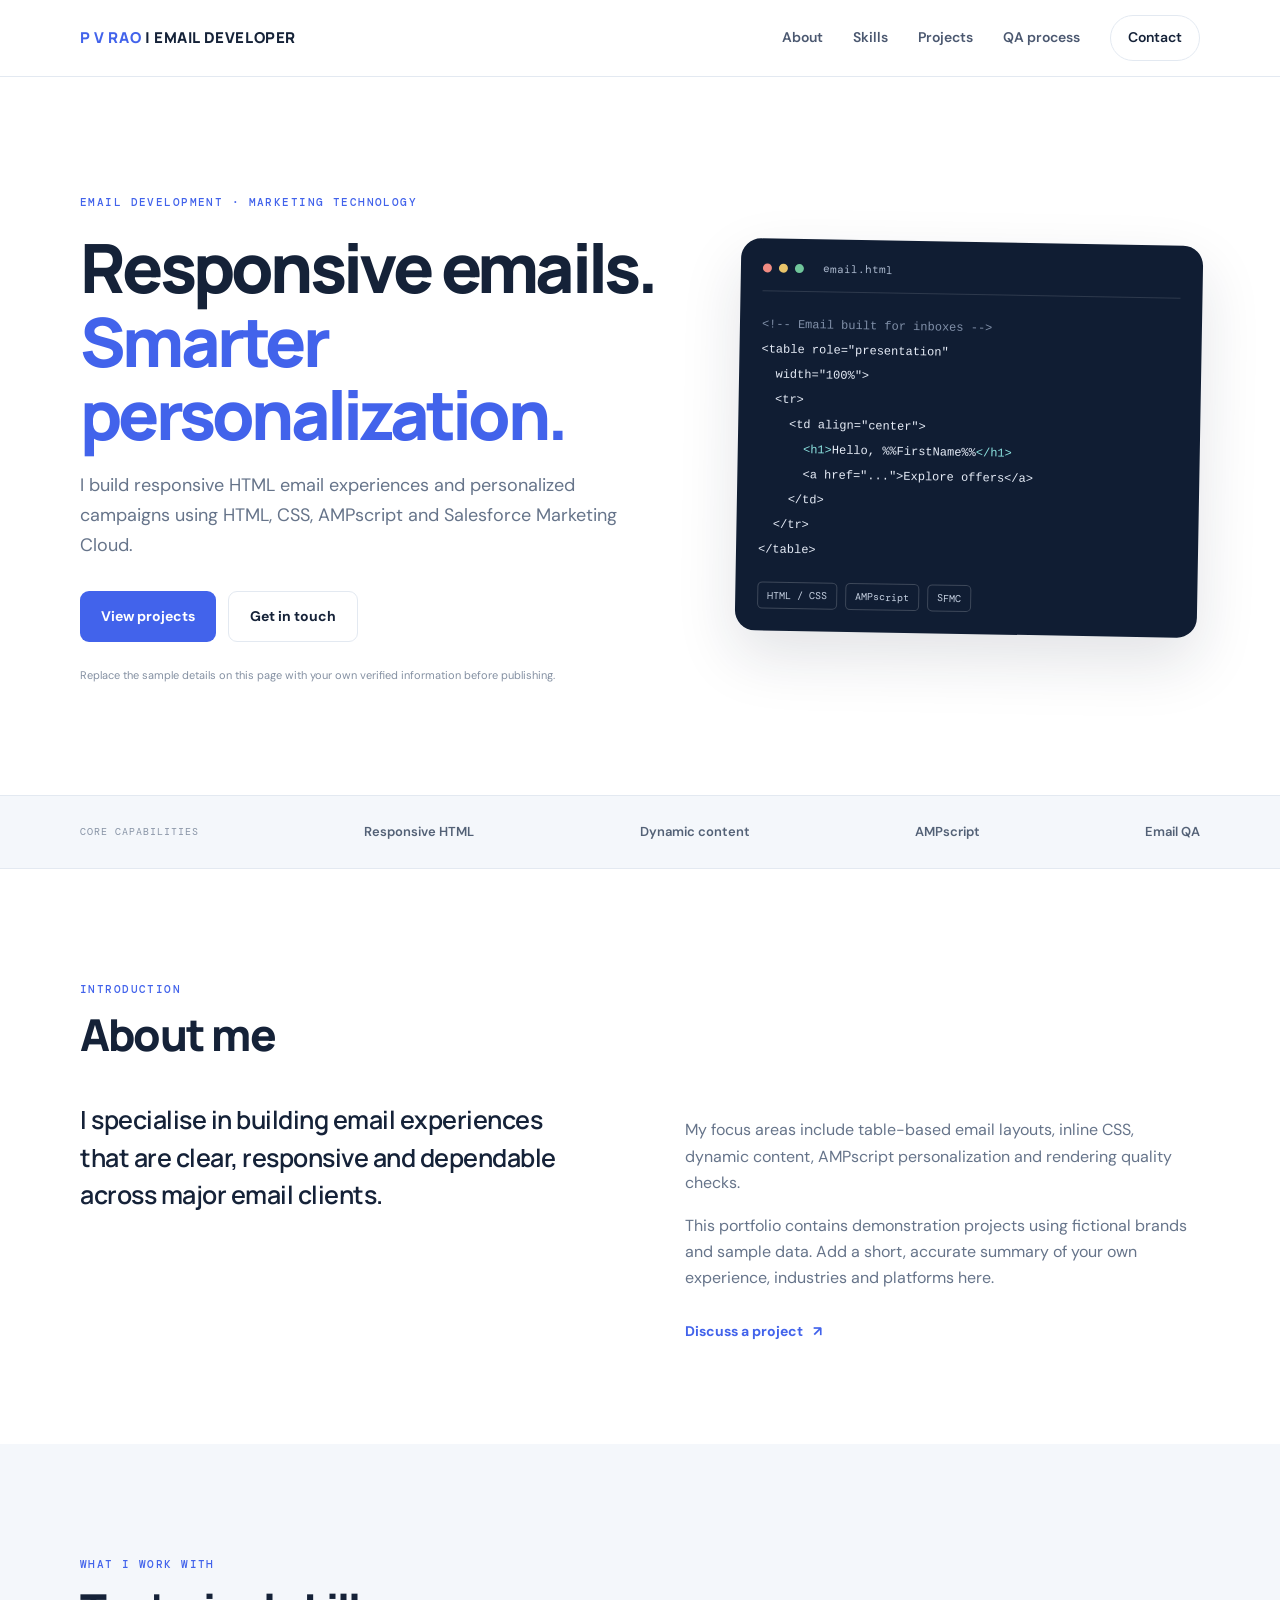
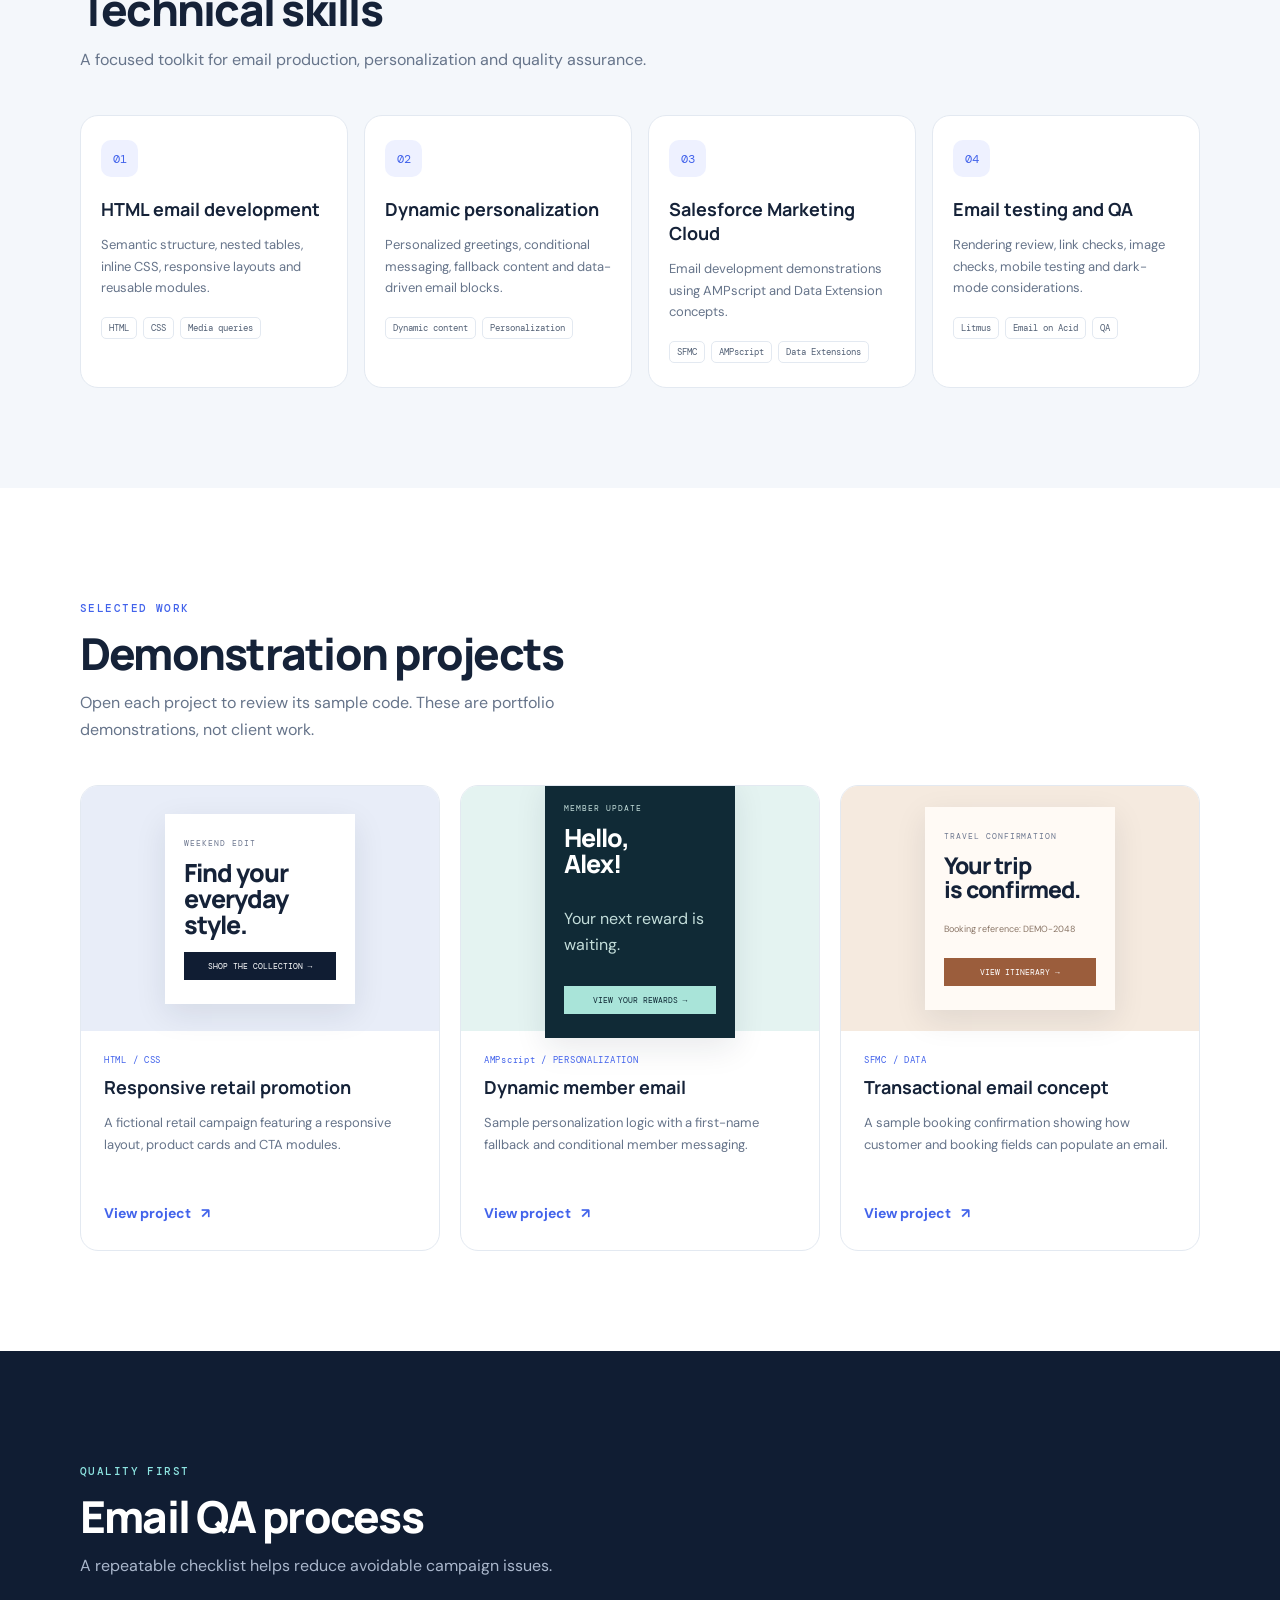
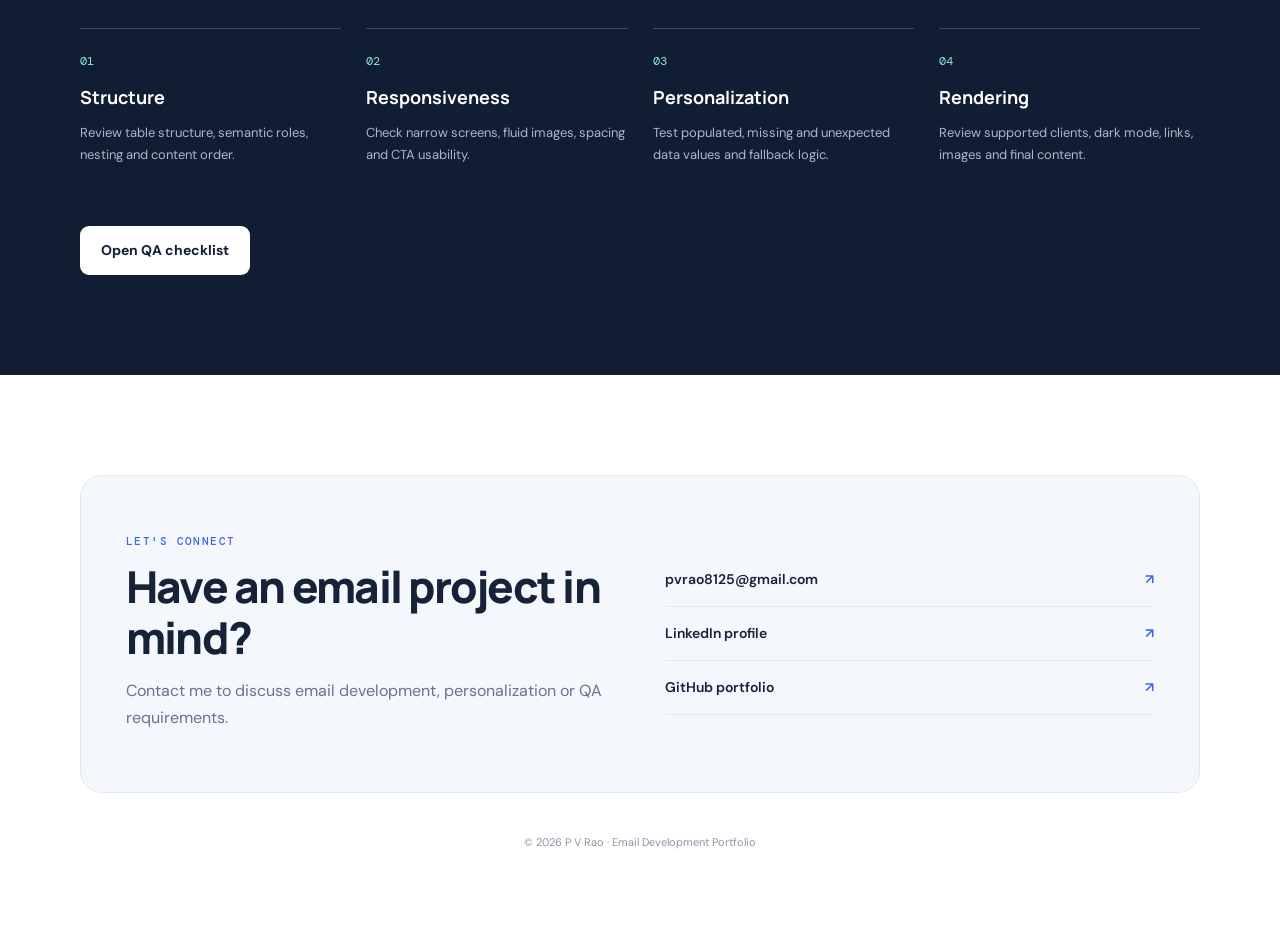
==== commit d96084d2: "Fix spacing in brand link text" ====
--- a/index.html
+++ b/index.html
@@ -10,7 +10,7 @@
 <body>
   <header class="site-header">
     <nav class="nav container" aria-label="Main navigation">
-      <a class="brand" href="#home"><span>P V RAO | </span> EMAIL DEVELOPER</a>
+      <a class="brand" href="#home"><span>P V RAO  </span>| EMAIL DEVELOPER</a>
       <button class="menu-toggle" aria-expanded="false" aria-controls="nav-links">Menu</button>
       <div class="nav-links" id="nav-links">
         <a href="#about">About</a><a href="#skills">Skills</a><a href="#projects">Projects</a>
